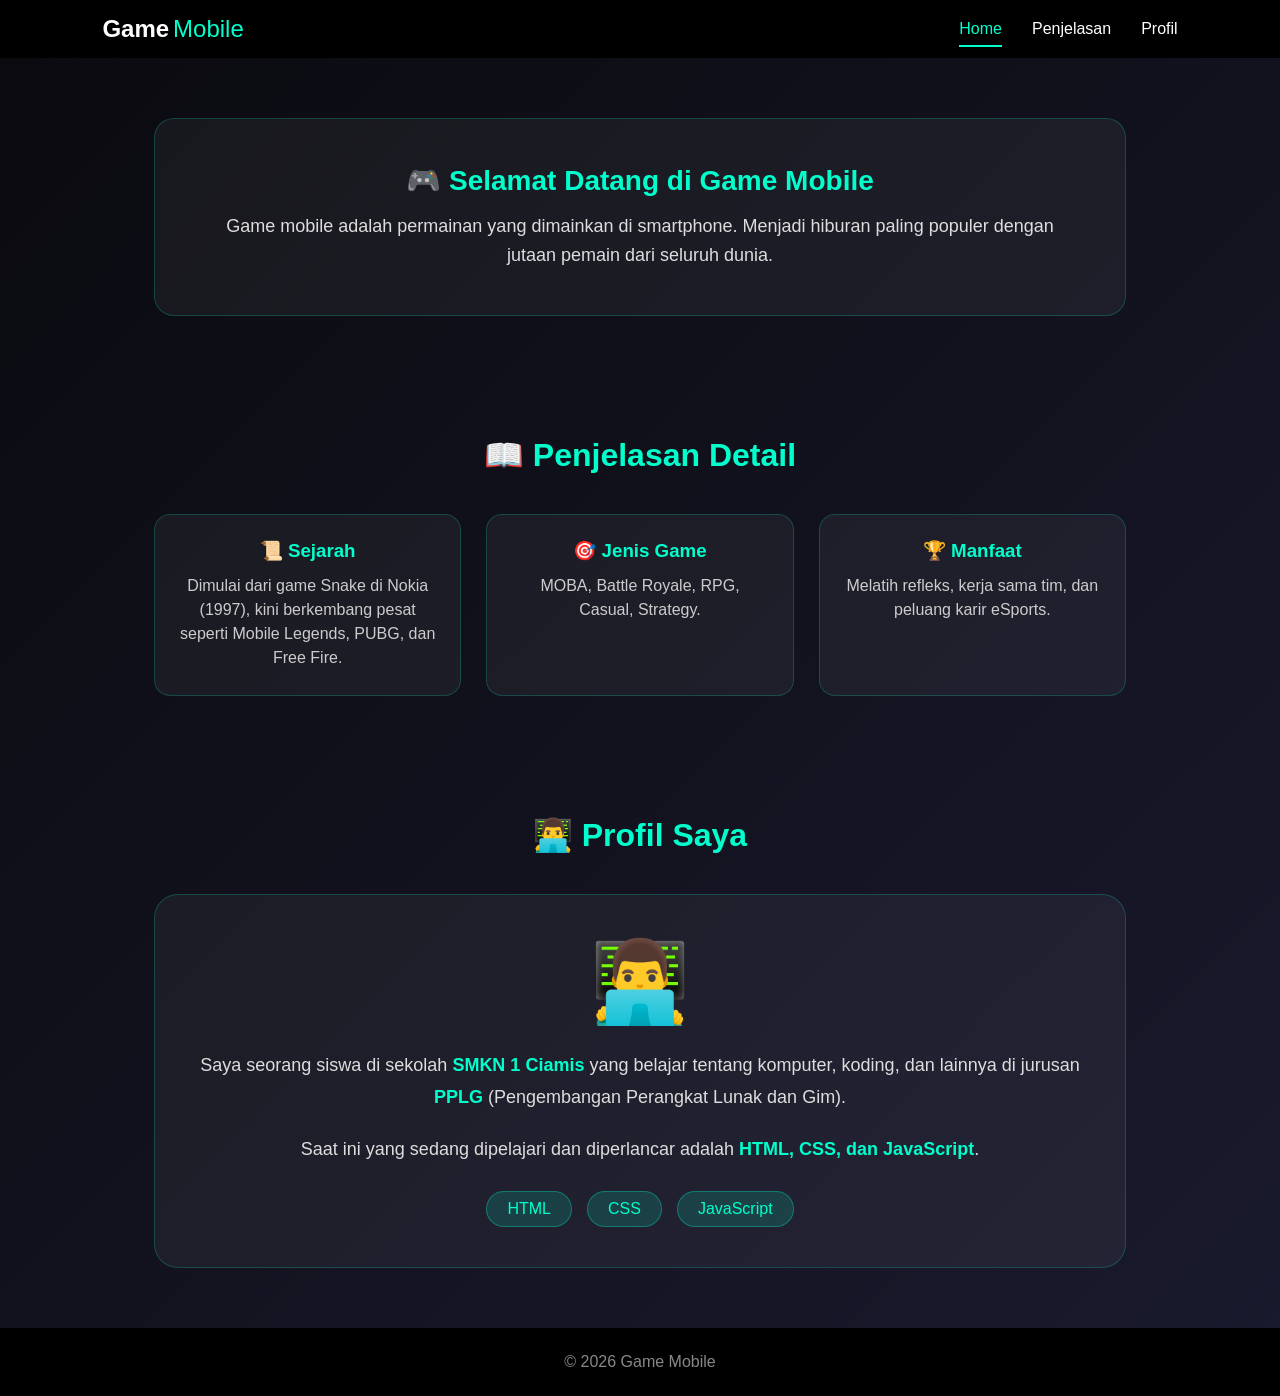
==== home.html @ 7d4fe6ab "Add files via upload" ====
<!DOCTYPE html>
<html lang="id">
<head>
  <meta charset="UTF-8">
  <meta name="viewport" content="width=device-width, initial-scale=1.0">
  <title>Game Mobile - PPLG</title>
  <link rel="stylesheet" href="style.css">
</head>
<body>
  <div class="FContainer">
    <!-- Navbar -->
    <nav class="wrapper">
      <div class="brand">
        <div class="firstname">Game</div>
        <div class="lastname">Mobile</div>
      </div>
      <ul class="navigation">
        <li><a href="#home" class="active">Home</a></li>
        <li><a href="#penjelasan">Penjelasan</a></li>
        <li><a href="#profil">Profil</a></li>
      </ul>
    </nav>

    <!-- HOME -->
    <section id="home">
      <div class="container">
        <div class="home-box">
          <h3>🎮 Selamat Datang di Game Mobile</h3>
          <p>Game mobile adalah permainan yang dimainkan di smartphone. Menjadi hiburan paling populer dengan jutaan pemain dari seluruh dunia.</p>
        </div>
      </div>
    </section>

    <!-- PENJELASAN -->
    <section id="penjelasan">
      <div class="container">
        <h2>📖 Penjelasan Detail</h2>
        <div class="detail-wrapper">
          <div class="detail-card">
            <h3>📜 Sejarah</h3>
            <p>Dimulai dari game Snake di Nokia (1997), kini berkembang pesat seperti Mobile Legends, PUBG, dan Free Fire.</p>
          </div>
          <div class="detail-card">
            <h3>🎯 Jenis Game</h3>
            <p>MOBA, Battle Royale, RPG, Casual, Strategy.</p>
          </div>
          <div class="detail-card">
            <h3>🏆 Manfaat</h3>
            <p>Melatih refleks, kerja sama tim, dan peluang karir eSports.</p>
          </div>
        </div>
      </div>
    </section>

    <!-- PROFIL (Deskripsi tentang saya) -->
    <section id="profil">
      <div class="container">
        <h2>👨‍💻 Profil Saya</h2>
        <div class="profil-box">
          <div class="avatar">👨‍💻</div>
          <div class="profil-deskripsi">
            <p>Saya seorang siswa di sekolah <strong>SMKN 1 Ciamis</strong> yang belajar tentang komputer, koding, dan lainnya di jurusan <strong>PPLG</strong> (Pengembangan Perangkat Lunak dan Gim).</p>
            <p>Saat ini yang sedang dipelajari dan diperlancar adalah <strong>HTML, CSS, dan JavaScript</strong>.</p>
            <div class="skill-badge">
              <span>HTML</span>
              <span>CSS</span>
              <span>JavaScript</span>
            </div>
          </div>
        </div>
      </div>
    </section>
  </body>
    <footer>
      <p>© 2026 Game Mobile </p>
    </footer>
  </div>
</html>
---- style.css ----
/* Reset dasar dan box-sizing global */
* {
  margin: 0;
  padding: 0;
  box-sizing: border-box;
  font-family: 'Segoe UI', Tahoma, Geneva, Verdana, sans-serif;
}

/* Background gradasi biru ke ungu */
.login-container {
  display: flex;
  justify-content: center;
  align-items: center;
  min-height: 100vh;
 background: cyan;
  padding: 20px;
}

/* Kartu putih utama */
.login-card {
  background: rgba(30, 30, 46, 0.85);
  width: 100%;
  max-width: 380px;
  padding: 36px 38px;
  border-radius: 20px;
  box-shadow: 0 10px 25px rgba(0, 0, 0, 0.1);
}

/* Judul Login */
.login-title {
  text-align: center;
  color: white;
  font-size: 32px;
  font-weight: 700;
  margin-bottom: 30px;
}

/* icon */
.login-icon{
  text-align: center;
  font-size: 36px;
  margin-bottom: 8px;
}

/* subtitle */
.login-subtitle{
  text-align: center;
  font-size: 13px;
  color: white;
  margin-bottom: 28px;
}
/* Pembungkus input dan label */
.input-group {
  margin-bottom: 20px;
}

/* Label teks berwarna cyan */
.input-group label {
  display: block;
  color: white;
  font-weight: 700;
  font-size: 16px;
  margin-bottom: 8px;
}

/* Kolom input */
.input-group input {
  width: 100%;
  padding: 10px 14px;
  border: 1px solid #cccccc;
  border-radius: 10px;
  font-size: 14px;
  color: #333333;
  outline: none;
}

/* Mengubah warna teks placeholder menjadi abu-abu */
.input-group input::placeholder {
  color: purple;
}

/* Tombol Login bergaya minimalis */
.login-btn {
  display: block;
  width: 100%;
  padding: 10px;
  margin-top: 30px;
  background: linear-gradient(135deg, #00ffcc, #0099ff);      
  border: 1px solid #00c8ff;
  color: #0b0f19;
  border-radius: 12px;
  font-size: 16px;
  font-weight: bold;
  cursor: pointer;
  box-shadow: 0 0 15px rgba(0, 240, 255, 0.4);
  transition: all 0.2s ease;
}

/* Efek saat tombol ditekan atau diarahkan kursor */
.login-btn:hover {
  background-position: right center; /* Menggeser warna gradasi */
  box-shadow: 0 0 25px rgba(0, 255, 204, 0.2);
  transition: .2s ease-in-out;
}
login-btn:active {
  transform: scale(0.98); 
}
/* Halaman Page */
* {
  margin: 0;
  padding: 0;
  box-sizing: border-box;
  font-family: 'Roboto', sans-serif;
}

body {
  background: linear-gradient(135deg, #0a0a0f, #1a1a2e);
    
}

.FContainer {
  min-height: 100vh;
  display: flex;
  flex-direction: column;
}

/* Navbar */
.wrapper {
  display: flex;
  justify-content: space-between;
  align-items: center;
  padding: 15px 8%;
  background: black;
  flex-wrap: wrap;
  gap: 15px;
  position: sticky;
  top: 0;
  z-index: 100;
}

.brand {
  display: flex;
  font-size: 24px;
}

.firstname {
  color: white;
  font-weight: 700;
}

.lastname {
  color: #00ffcc;
  padding-left: 4px;
}

.navigation {
  display: flex;
  gap: 30px;
  list-style: none;
  flex-wrap: wrap;
}

.navigation a {
  color: white;
  text-decoration: none;
  padding: 8px 0;
  transition: 0.3s;
}

.navigation a:hover {
  color: #00ffcc;
}

.active {
  color: #00ffcc !important;
  border-bottom: 2px solid #00ffcc;
}

/* Container */
.container {
  max-width: 1100px;
  margin: 0 auto;
  padding: 0 5%;
}

section {
  padding: 60px 0;
}

h2 {
  color: #00ffcc;
  text-align: center;
  font-size: 32px;
  margin-bottom: 40px;
}

/* HOME */
.home-box {
  background: rgba(255, 255, 255, 0.05);
  padding: 45px;
  border-radius: 20px;
  text-align: center;
  border: 1px solid rgba(0, 255, 204, 0.2);
}

.home-box h3 {
  color: #00ffcc;
  font-size: 28px;
  margin-bottom: 15px;
}

.home-box p {
  color: #ddd;
  font-size: 18px;
  line-height: 1.6;
}

.home-box:hover{
  transform: translateY(-5px);
  background: rgba(255, 255, 255, 0.1);
}

/* PENJELASAN */
.detail-wrapper {
  display: grid;
  grid-template-columns: repeat(3, 1fr);
  gap: 25px;
}

.detail-card {
  background: rgba(255, 255, 255, 0.05);
  padding: 25px;
  border-radius: 16px;
  transition: 0.3s;
  text-align: center;
  border: 1px solid rgba(0, 255, 204, 0.2);
}

.detail-card:hover {
  transform: translateY(-5px);
  background: rgba(255, 255, 255, 0.1);
}

.detail-card h3 {
  color: #00ffcc;
  margin-bottom: 12px;
}

.detail-card p {
  color: #ccc;
  line-height: 1.5;
}

/* PROFIL - Hanya deskripsi, tanpa input form */
.profil-box {
  background: rgba(255, 255, 255, 0.05);
  border-radius: 24px;
  padding: 40px;
  text-align: center;
  border: 1px solid rgba(0, 255, 204, 0.2);
}
.profil-box:hover{
    transform: translateY(-5px);
  background: rgba(255, 255, 255, 0.1);
}

.avatar {
  font-size: 80px;
  margin-bottom: 20px;
}

.profil-deskripsi p {
  color: #ddd;
  line-height: 1.8;
  font-size: 18px;
  margin-bottom: 20px;
}

.profil-deskripsi strong {
  color: #00ffcc;
}

.skill-badge {
  display: flex;
  justify-content: center;
  gap: 15px;
  margin-top: 25px;
  flex-wrap: wrap;
}

.skill-badge span {
  background: rgba(0, 255, 204, 0.15);
  padding: 8px 20px;
  border-radius: 30px;
  color: #00ffcc;
  font-weight: 500;
  border: 1px solid rgba(0, 255, 204, 0.3);
}

/* Footer */
footer {
  background: black;
  text-align: center;
  padding: 25px;
  color: #888;
  margin-top: auto;
}

/* Responsif */
@media (max-width: 900px) {
  .detail-wrapper {
    grid-template-columns: repeat(2, 1fr);
  }
}

@media (max-width: 700px) {
  .wrapper {
    flex-direction: column;
    text-align: center;
  }
  
  .detail-wrapper {
    grid-template-columns: 1fr;
  }
  
  .navigation {
    justify-content: center;
  }
  
  .profil-box {
    padding: 30px 20px;
  }
  
  .avatar {
    font-size: 60px;
  }
  
  .profil-deskripsi p {
    font-size: 15px;
  }
}----------------*/
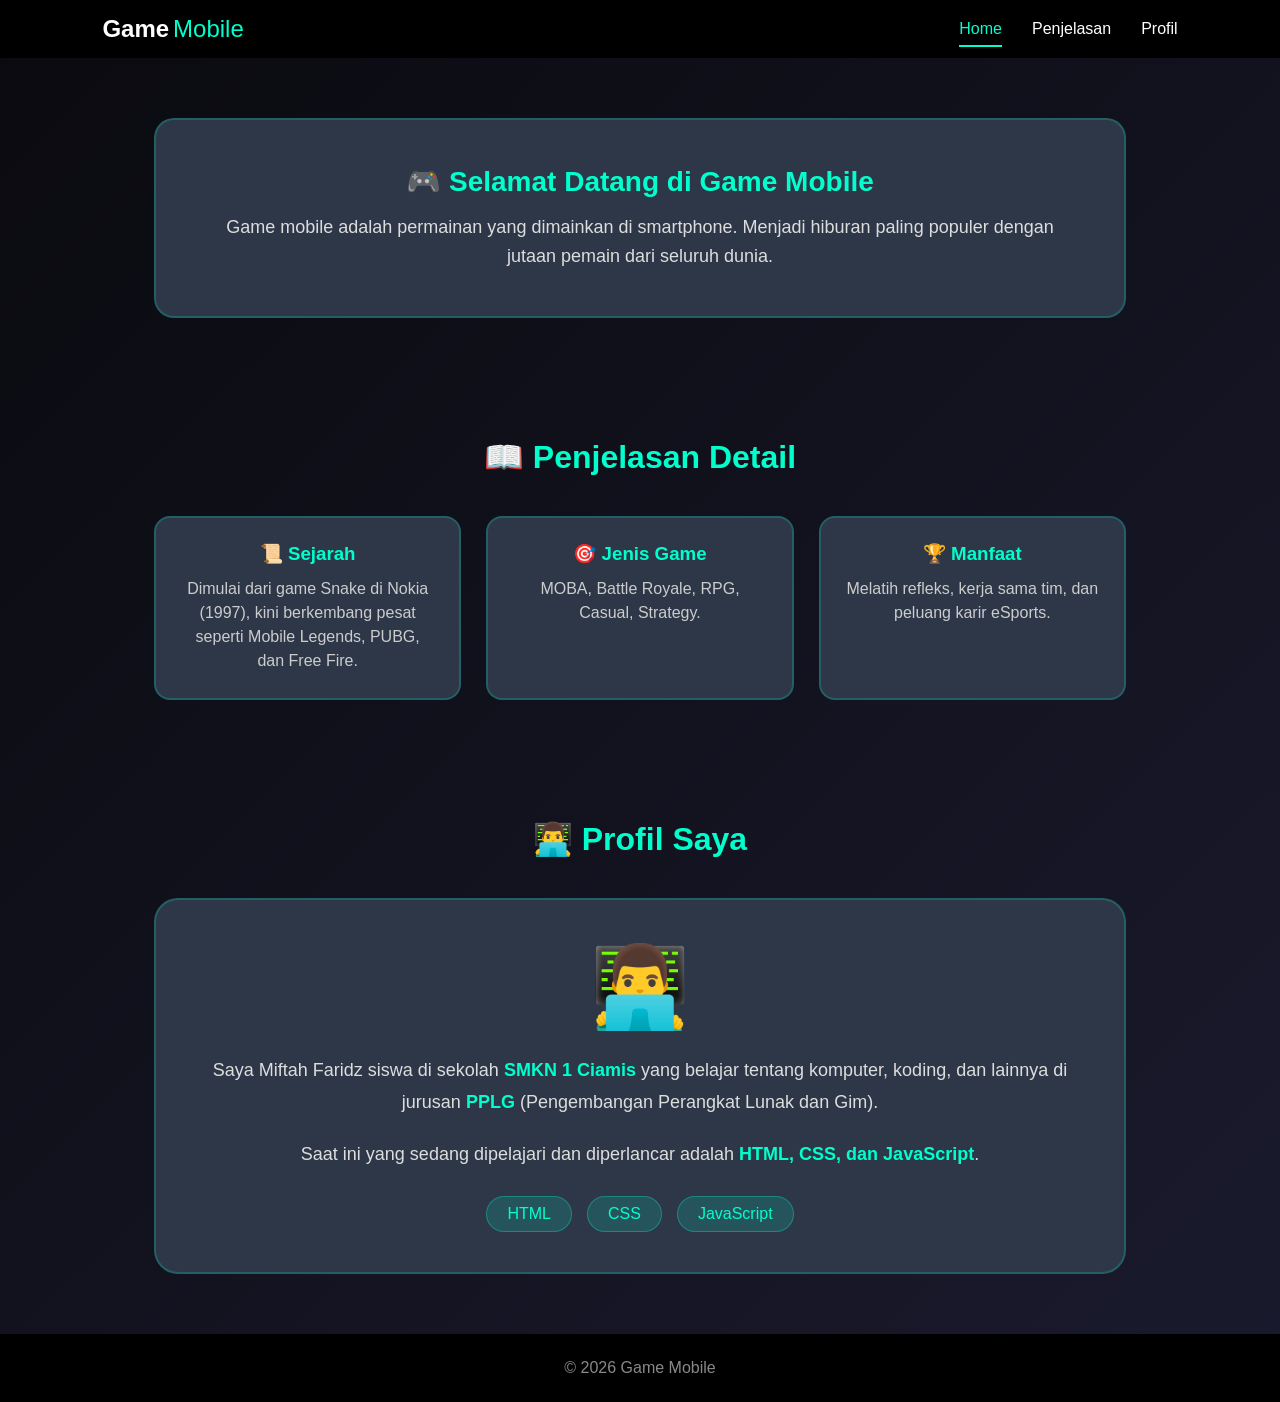
==== commit 56f2d97f: "Update home.html" ====
--- a/home.html
+++ b/home.html
@@ -59,7 +59,7 @@
         <div class="profil-box">
           <div class="avatar">👨‍💻</div>
           <div class="profil-deskripsi">
-            <p>Saya seorang siswa di sekolah <strong>SMKN 1 Ciamis</strong> yang belajar tentang komputer, koding, dan lainnya di jurusan <strong>PPLG</strong> (Pengembangan Perangkat Lunak dan Gim).</p>
+            <p>Saya Miftah Faridz siswa di sekolah <strong>SMKN 1 Ciamis</strong> yang belajar tentang komputer, koding, dan lainnya di jurusan <strong>PPLG</strong> (Pengembangan Perangkat Lunak dan Gim).</p>
             <p>Saat ini yang sedang dipelajari dan diperlancar adalah <strong>HTML, CSS, dan JavaScript</strong>.</p>
             <div class="skill-badge">
               <span>HTML</span>
--- a/style.css
+++ b/style.css
@@ -196,11 +196,11 @@
 
 /* HOME */
 .home-box {
-  background: rgba(255, 255, 255, 0.05);
+  background:#2D3748;
   padding: 45px;
   border-radius: 20px;
   text-align: center;
-  border: 1px solid rgba(0, 255, 204, 0.2);
+  border: 2px solid rgba(0, 255, 204, 0.2);
 }
 
 .home-box h3 {
@@ -228,12 +228,12 @@
 }
 
 .detail-card {
-  background: rgba(255, 255, 255, 0.05);
+  background: #2D3748;
   padding: 25px;
   border-radius: 16px;
   transition: 0.3s;
   text-align: center;
-  border: 1px solid rgba(0, 255, 204, 0.2);
+  border: 2px solid rgba(0, 255, 204, 0.2);
 }
 
 .detail-card:hover {
@@ -253,11 +253,11 @@
 
 /* PROFIL - Hanya deskripsi, tanpa input form */
 .profil-box {
-  background: rgba(255, 255, 255, 0.05);
+  background:#2D3748 ;
   border-radius: 24px;
   padding: 40px;
   text-align: center;
-  border: 1px solid rgba(0, 255, 204, 0.2);
+  border: 2px solid rgba(0, 255, 204, 0.2);
 }
 .profil-box:hover{
     transform: translateY(-5px);
